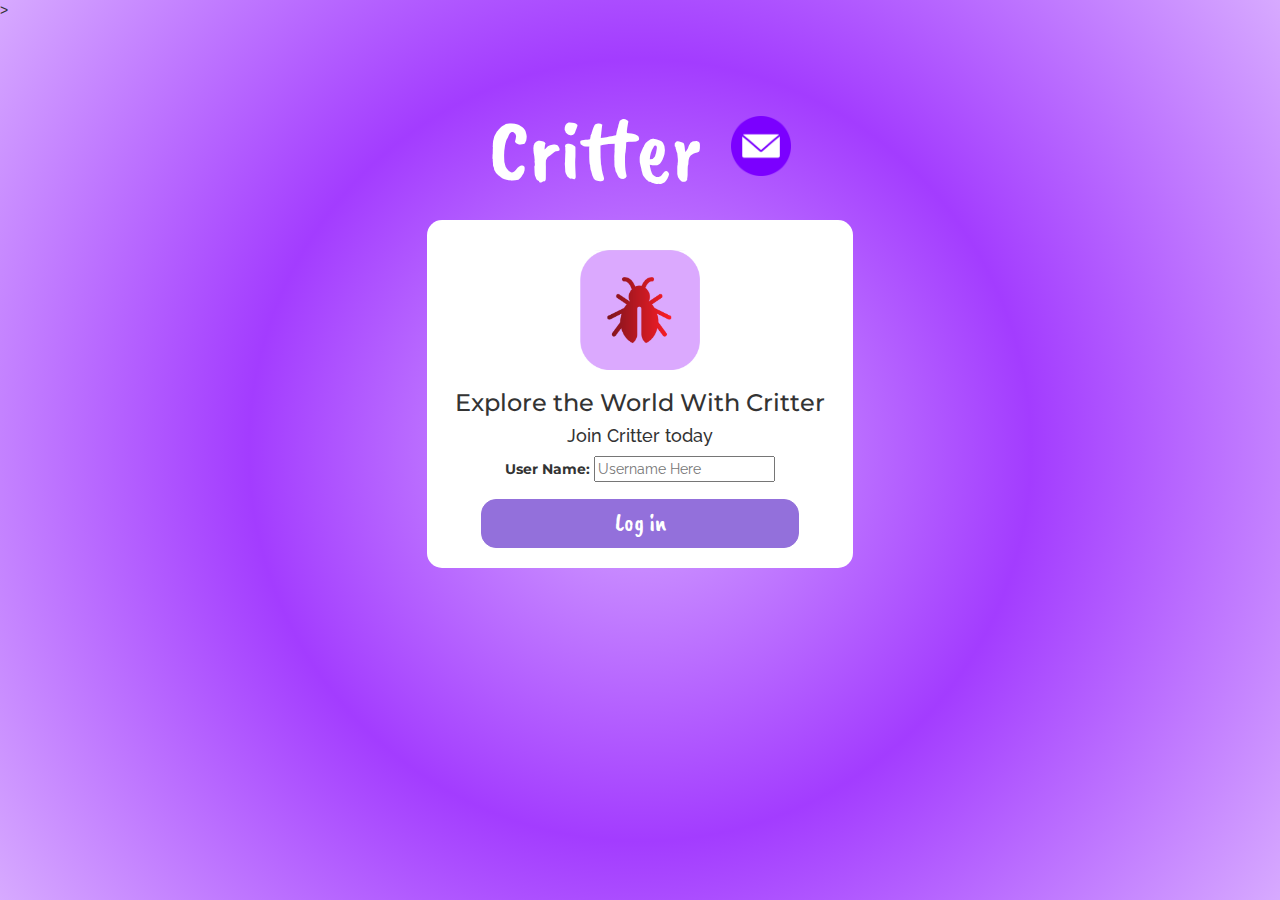
==== index.html @ 76b92e0b "Add files via upload" ====
<!DOCTYPE html>
<html>
<head>
	<title>Critter</title>
	<link rel="preconnect" href="https://fonts.googleapis.com">
	<link rel="preconnect" href="https://fonts.gstatic.com" crossorigin>
	<link href="https://fonts.googleapis.com/css2?family=Caveat+Brush&family=Montserrat&family=Raleway&display=swap" rel="stylesheet">>
<link rel="stylesheet" href="https://maxcdn.bootstrapcdn.com/bootstrap/3.4.0/css/bootstrap.min.css">
<script src="https://ajax.googleapis.com/ajax/libs/jquery/3.4.1/jquery.min.js"></script>
<script src="https://maxcdn.bootstrapcdn.com/bootstrap/3.4.0/js/bootstrap.min.js"></script>

<link rel="stylesheet" type="text/css" href="style.css">
<script src="main.js"></script>
</head>
<body>
<center>
	<h1 class="header">	
		Critter	<sup>
	<img id="mailbox" src="blue-email-box-circle-png-transparent-icon-2.png">
	</sup>
</h1>
	<div class="col-lg-4 col-md-6 col-sm-6 col-xs-11 login_div">
	<img src="logobetter.png" class="logo">
		<h3 style="font-family: 'Montserrat', sans-serif;">Explore the World With Critter</h3>
		<h4 style="font-family: 'Raleway', sans-serif;">Join Critter today</h4>
		<div class="form-group">
		  <label style="font-family: 'Montserrat', sans-serif;">User Name:</label>
			<input type="text" id="user_name" style = "font-family: 'Raleway', sans-serif;"placeholder="Username Here">
		</div>
		<button id="login_button" class="btn" onclick="addUser()">Log in</button>
		<br><br>
	</div>
</center>
</body>
</html>
---- style.css ----
html, body
{
  height: 100%;
  margin: 0;
}

body
{
	background: rgb(215,170,255);
	background: radial-gradient(circle, rgba(215,170,255,1) 0%, rgba(163,60,255,1) 50%, rgba(215,170,255,1) 100%);
}

.header
{
	color: white;
	font-family: 'Caveat Brush', cursive;
	font-size: 90px;
	margin-top: 80px;
}
.header img
{
	width: 80px;margin-left: -15px;
}

.login_div
{
	background: rgb(255, 255, 255);float: none;border-radius: 15px;
}

.logo
{
	width: 120px;margin-top: 30px;border-radius: 20px;
}

#login_button
{
	width: 80%;border-radius: 15px;
	background-color:mediumpurple;
	border-color: mediumpurple;
	font-family: 'Caveat Brush', cursive;
	font-size: 25px;
	color:white;
}

.room_name
{
	cursor: pointer;
	font-size: 20px;
}


#logout
{
	font-size: 20px; float: right;
}


#output
{
	padding: 10px; width:80%;background: rgba(255,255,255,0.8);border-radius: 15px;
}

.input_div_room_page
{
	width: 80%;
}

.input_div label
{
	color: white;font-size: 20px;
}


.input_div_message_page
{
	position: fixed;bottom: 0px;width: 100%;background: rgba(255,255,255,0.8);
}
.input_div_message_page label
{
	color: black;
}
.input_div_message_page #msg
{
	width: 80%;
}
.input_div_message_page button
{
	margin-top: 15px;
	width: 50%; 
}
.color_white
{
	color: white
}

.user_tick
{
	width:20px;
}
.message_h4
{
	padding-left:5px;color:grey;
}
#mailbox{
	width: 60px;
	margin-left:10px;
	margin-top: 30px;

}
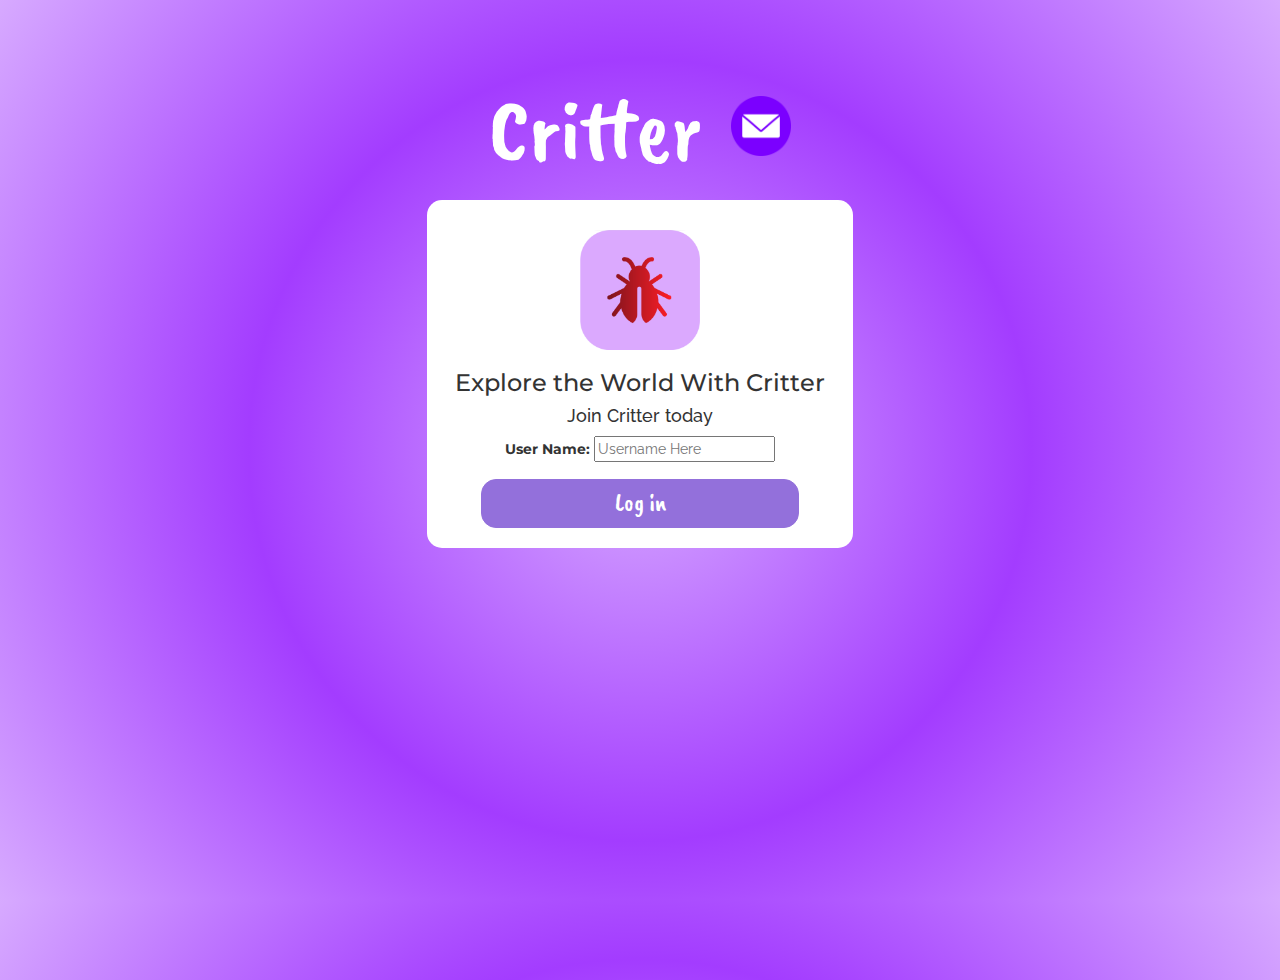
==== commit be54149b: "Add files via upload" ====
--- a/index.html
+++ b/index.html
@@ -4,7 +4,7 @@
 	<title>Critter</title>
 	<link rel="preconnect" href="https://fonts.googleapis.com">
 	<link rel="preconnect" href="https://fonts.gstatic.com" crossorigin>
-	<link href="https://fonts.googleapis.com/css2?family=Caveat+Brush&family=Montserrat&family=Raleway&display=swap" rel="stylesheet">>
+	<link href="https://fonts.googleapis.com/css2?family=Caveat+Brush&family=Montserrat&family=Raleway&display=swap" rel="stylesheet">
 <link rel="stylesheet" href="https://maxcdn.bootstrapcdn.com/bootstrap/3.4.0/css/bootstrap.min.css">
 <script src="https://ajax.googleapis.com/ajax/libs/jquery/3.4.1/jquery.min.js"></script>
 <script src="https://maxcdn.bootstrapcdn.com/bootstrap/3.4.0/js/bootstrap.min.js"></script>
